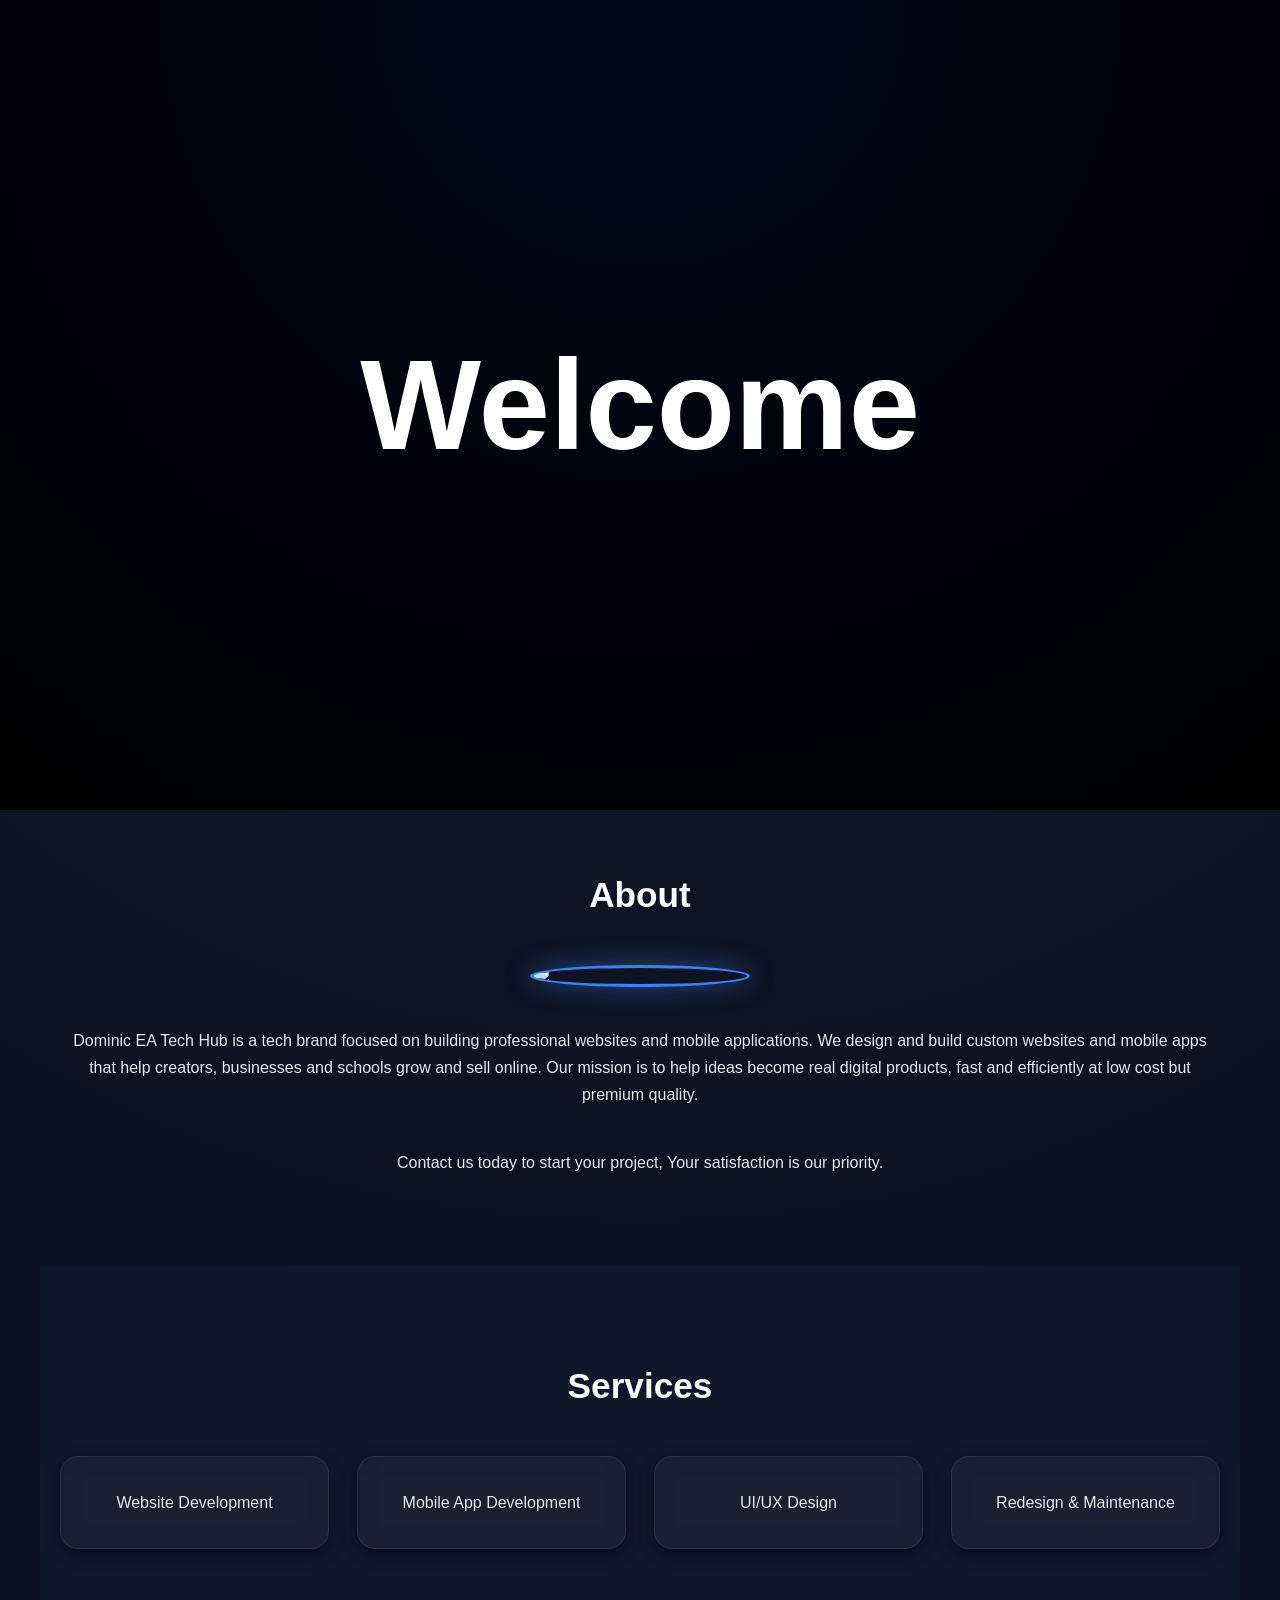
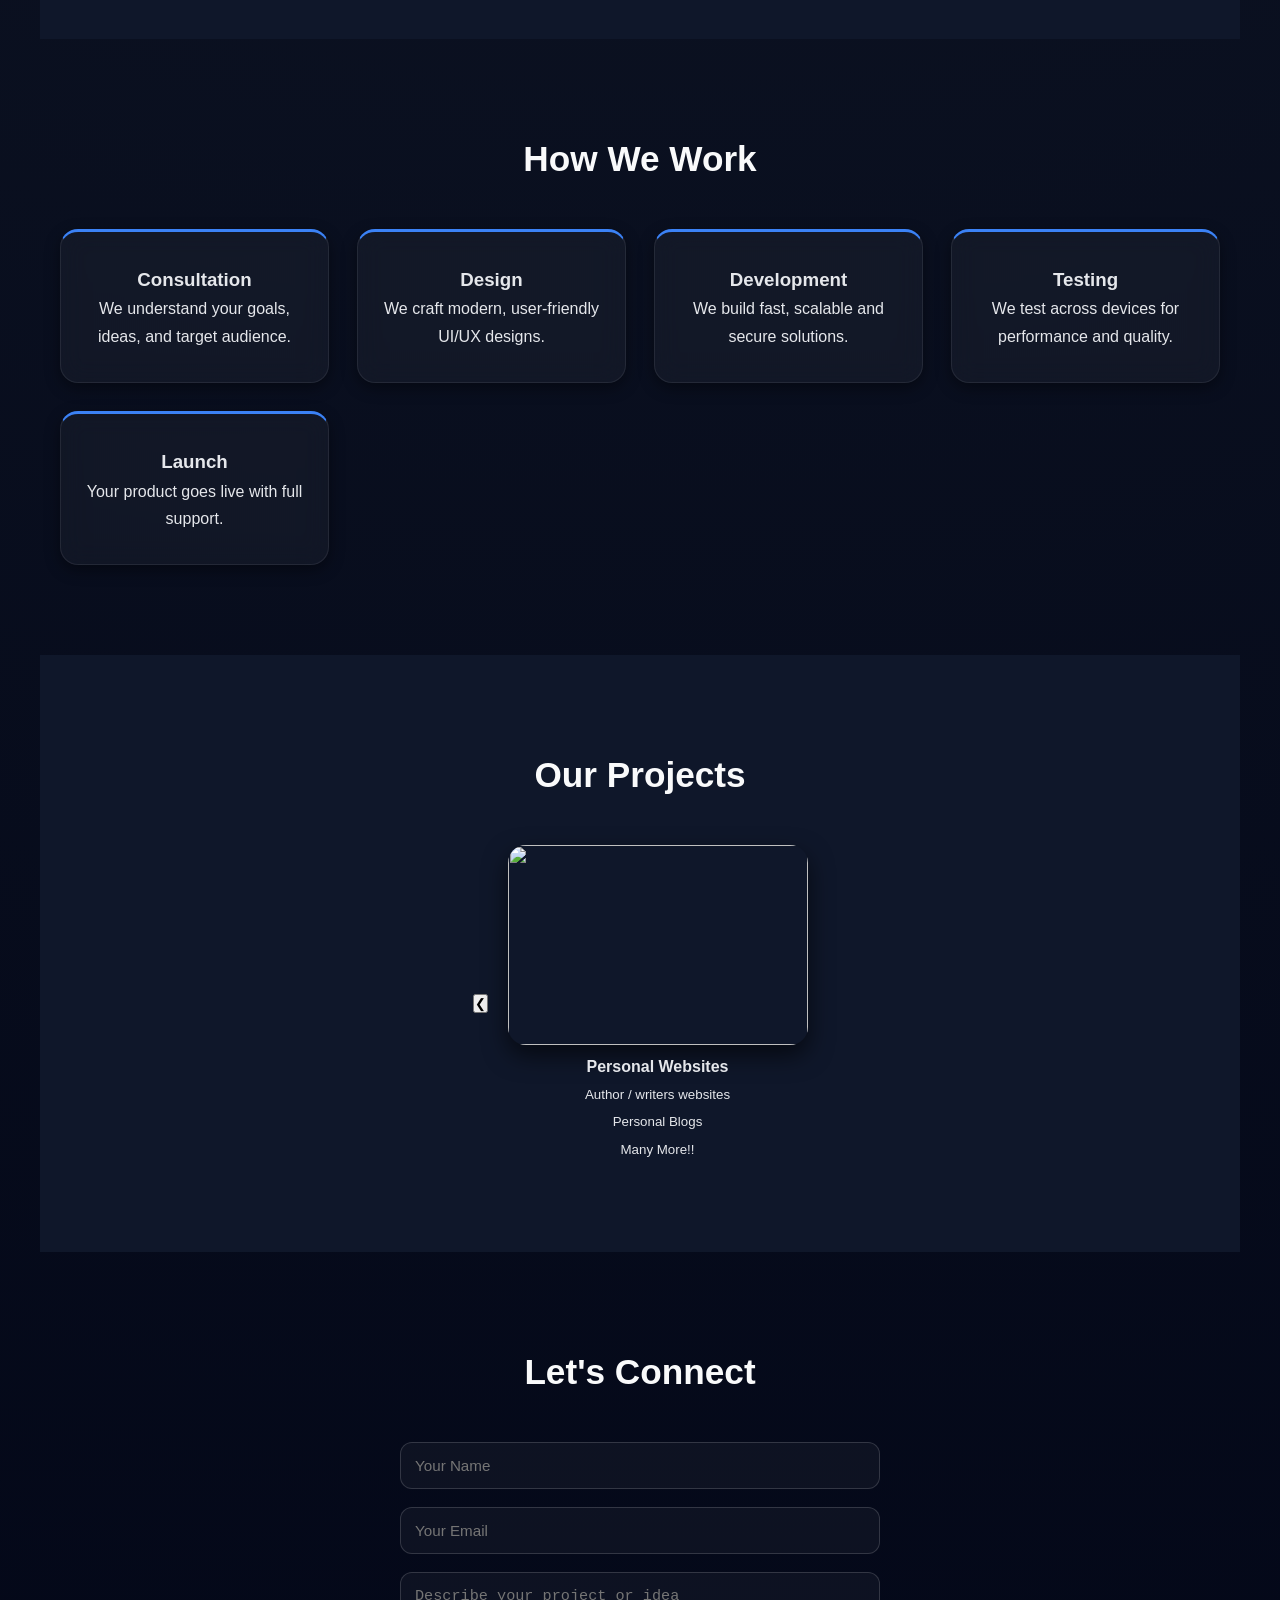
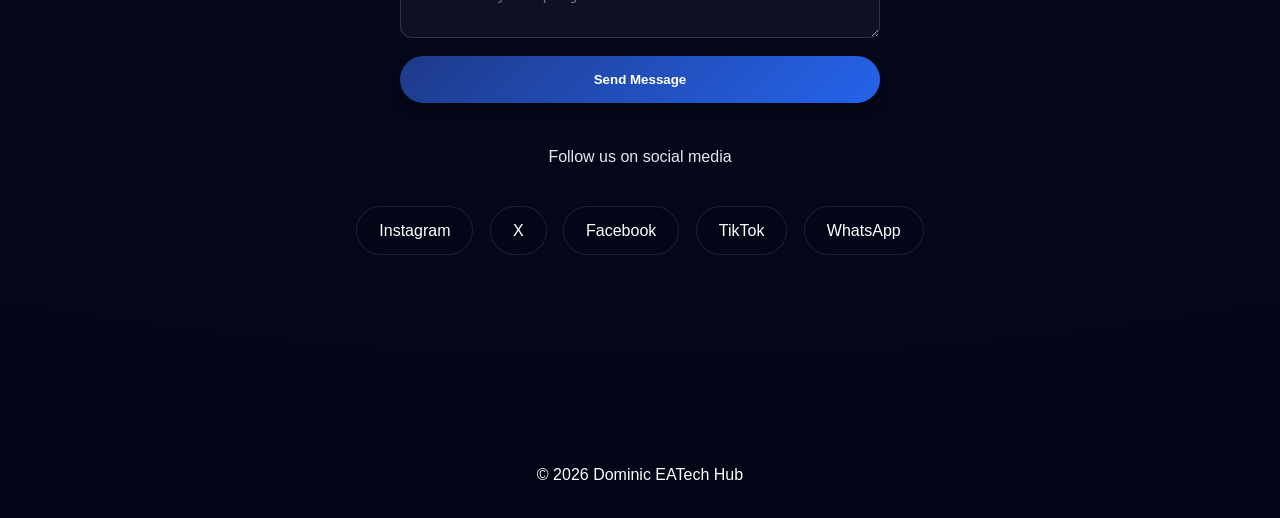
==== index.html @ 71844036 "Update and rename Home.html to index.html" ====
<!DOCTYPE html>
<html lang="en">
<head>
  <meta charset="UTF-8">
  <title>Dominic EA Tech Hub</title>
  <meta name="viewport" content="width=device-width, initial-scale=1.0">
  <link rel="stylesheet" href="style.css">
</head>
<body>

<!-- INTRO -->
<div id="intro">
  <h1 id="intro-text">Welcome</h1> 
</div>

<!-- MAIN -->
<div id="main">

<header class="hero">
  <h1>Dominic EA Tech Hub</h1>
  <p>Web & Mobile Solutions for Modern Businesses and Personal blogs</p>
  <div class="hero-buttons">
    <a href="#contact" class="btn primary">Begin your Inquiry</a>
    <a href="#services" class="btn secondary">Our Services</a>
  </div>
</header>

<nav>
  <a href="#about">About</a>
  <a href="#services">Services</a>
  <a href="#process">Process</a>
  <a href="#portfolio">Portfolio</a>
  <a href="#contact">Contact</a>
</nav>

<section id="about" class="section">
  <h2>About</h2>
  <div class="about-box">
    <img src="images/Image ve.jpeg">
    <p>
      Dominic EA Tech Hub is a tech brand focused on building
      professional websites and mobile applications. We design and build custom websites and mobile apps that help creators, businesses and schools grow and sell online. Our mission is
      to help ideas become real digital products, fast and efficiently at low cost but premium quality.
    </p> 
    <p> Contact us today to start your project, Your satisfaction is our priority.</p>
  </div>
</section>

<section id="services" class="section alt">
  <h2>Services</h2>
  <div class="grid">
    <div class="card">Website Development</div>
    <div class="card">Mobile App Development</div>
    <div class="card">UI/UX Design</div>
    <div class="card">Redesign & Maintenance</div>
  </div>
</section>

<!-- display grid -->
<section id="process" class="section">
  <h2>How We Work</h2>

  <div class="process-grid">
    <div class="process-card">
      <h3>Consultation</h3>
      <p>We understand your goals, ideas, and target audience.</p>
    </div>

    <div class="process-card">
      <h3>Design</h3>
      <p>We craft modern, user-friendly UI/UX designs.</p>
    </div>

    <div class="process-card">
      <h3>Development</h3>
      <p>We build fast, scalable and secure solutions.</p>
    </div>

    <div class="process-card">
      <h3>Testing</h3>
      <p>We test across devices for performance and quality.</p>
    </div>

    <div class="process-card">
      <h3>Launch</h3>
      <p>Your product goes live with full support.</p>
    </div>
  </div>
</section>


<!-- PORTFOLIO SLIDER -->
<section id="portfolio" class="section alt">
  <h2>Our Projects</h2>

  <div class="slider">
    <button class="slide-btn" onclick="prevSlide()">❮</button>

    <div class="slides">
      <div class="slide">
        <img src="images/Personal blog.jpeg">
        <h4>Personal Websites</h4>
        <small> Author / writers websites</small> <br>
        <small> Personal Blogs</small> <br>
        <small> Many More!!</small>

      </div>
      <div class="slide">
        <img src="images/project 2.jpeg">
        <h4>Mobile App</h4>
      </div>

      
      </div>
      <div class="slide">
        <img src="images/business.jpeg">
        <h4>Mobile App</h4>
      </div>

      <div class="slide">
        <img src="images/School.jpeg">
        <h4>School Systems</h4>
      </div>
    </div>
  </div>
</section>

<!-- CONTACT -->
<section id="contact" class="section">
  <h2>Let's Connect</h2>

  <form class="form" action="https://formsubmit.co/dominicelijah835@gmail.com" method="POST">
    <!-- Hidden input to prevent spam -->
    <input type="hidden" name="_captcha" value="false">

    <input type="text" name="name" placeholder="Your Name" required>
    <input type="email" name="email" placeholder="Your Email" required>
    <textarea name="message" placeholder="Describe your project or idea" required></textarea>
    <button type="submit" class="primary">Send Message</button>
  </form>
  <p>Follow us on social media</p>
  <div class="socials">
    <a href="https://www.instagram.com/ea_dominic?igsh=cXczMTUxc3l4Nnhy" target="_blank">Instagram</a>
    <a href="https://x.com/elijah_dom28623" target="_blank">X</a>
    <a href="https://www.facebook.com/dominic.ea.2025" target="_blank">Facebook</a>
    <a href="https://vm.tiktok.com/ZS91e8Mk7MaAn-ltdTX/" target="_blank">TikTok</a>
    <a href="https://wa.me/+2347039074576" target="_blank">WhatsApp</a>
  </div>
</section>

<footer>
  <p>© 2026 Dominic EATech Hub</p>
</footer>

</div>

<!-- EMAILJS -->
<script src="https://cdn.jsdelivr.net/npm/emailjs-com@3/dist/email.min.js"></script>
<script>
  (function(){
    emailjs.init("");
  })();
</script>

<script src="script.js"></script>
</body>
</html>
---- style.css ----
/* =========================================================
   DESIGN SYSTEM
========================================================= */
:root {
  --color-bg-main: #0b0f1a;
  --color-bg-alt: #0f172a;
  --color-primary: #3b82f6;
  --color-dark: #020617;
  --color-text: #e5e7eb;
  --color-card: rgba(255,255,255,0.04);

  --radius-sm: 12px;
  --radius-md: 18px;
  --radius-lg: 28px;

  --shadow-sm: 0 5px 15px rgba(0,0,0,0.4);
  --shadow-md: 0 10px 25px rgba(0,0,0,0.6);
  --shadow-lg: 0 20px 40px rgba(0,0,0,0.8);
}

/* =========================================================
   GLOBAL RESET
========================================================= */
* {
  margin: 0;
  padding: 0;
  box-sizing: border-box;
}

html { scroll-behavior: smooth; }

body {
  font-family: "Segoe UI", sans-serif;
  background: radial-gradient(circle at top, #111827, #020617);
  color: var(--color-text);
  line-height: 1.7;
}

/* =========================================================
   HERO / INTRO
========================================================= */
#intro {
  position: fixed;
  inset: 0;
  background: radial-gradient(circle at top, #020617, #000000);
  color: white;
  display: flex;
  justify-content: center;
  align-items: center;
  font-size: clamp(2rem, 8vw, 4rem);
  font-weight: 700;
  text-align: center;
  padding: 20px;
  z-index: 999;
  white-space: normal;
  line-height: 1.2;
  min-height: 60vh;
  max-height: 90vh;
  transition: opacity 1s ease;
}

#intro.hide {
  opacity: 0;
  pointer-events: none;
}

.hero {
  min-height: 80vh;
  display: flex;
  flex-direction: column;
  justify-content: center;
  align-items: center;
  text-align: center;
  padding: 50px 20px;
  background: linear-gradient(135deg, #020617, #0f172a);
}

.hero h1 {
  font-size: clamp(2.5rem, 5vw, 4rem);
  font-weight: 700;
  color: #f9fafb;
}

.hero p {
  margin-top: 12px;
  font-size: 1.1rem;
  max-width: 650px;
  color: var(--color-text);
}

/* =========================================================
   BUTTONS
========================================================= */
.btn {
  padding: 12px 28px;
  border-radius: 30px;
  font-weight: 600;
  text-decoration: none;
  margin: 8px;
  display: inline-block;
  transition: all 0.3s ease;
}

.primary {
  background: linear-gradient(135deg, #1e3a8a, #2563eb);
  color: white;
  box-shadow: var(--shadow-sm);
}

.primary:hover {
  transform: translateY(-3px);
  box-shadow: 0 0 30px rgba(59,130,246,0.6);
}

.secondary {
  border: 2px solid var(--color-primary);
  color: var(--color-primary);
}

.secondary:hover {
  background: var(--color-primary);
  color: white;
}

/* =========================================================
   NAVIGATION
========================================================= */
nav {
  position: sticky;
  top: 0;
  display: flex;
  justify-content: center;
  gap: 24px;
  padding: 14px;
  background: rgba(2,6,23,0.9);
  backdrop-filter: blur(10px);
  z-index: 10;
}

nav a {
  color: var(--color-text);
  text-decoration: none;
  font-weight: 600;
  position: relative;
}

nav a::after {
  content: "";
  position: absolute;
  left: 0;
  bottom: -6px;
  width: 0;
  height: 2px;
  background: var(--color-primary);
  transition: width 0.3s ease;
}

nav a:hover::after {
  width: 100%;
}

/* =========================================================
   SECTIONS
========================================================= */
.section {
  padding: 90px 20px;
  max-width: 1200px;
  margin: auto;
  text-align: center;
}

.alt {
  background: var(--color-bg-alt);
}

.section h2 {
  font-size: 2.2rem;
  margin-bottom: 24px;
  color: #f9fafb;
}

/* =========================================================
   GRID / CARDS
========================================================= */
.grid, .process-grid {
  display: grid;
  grid-template-columns: repeat(auto-fit, minmax(250px, 1fr));
  gap: 28px;
  margin-top: 40px;
}

.card, .process-card {
  background: var(--color-card);
  backdrop-filter: blur(12px);
  padding: 32px 24px;
  border-radius: var(--radius-md);
  box-shadow: var(--shadow-sm);
  transition: all 0.4s ease;
  text-align: center;
  border: 1px solid rgba(255,255,255,0.08);
}

.card:hover, .process-card:hover {
  transform: translateY(-12px);
  box-shadow: var(--shadow-lg);
  border-color: var(--color-primary);
}

.process-card {
  border-top: 3px solid var(--color-primary);
}

/* =========================================================
   ABOUT SECTION
========================================================= */
.about-box {
  display: flex;
  gap: 40px;
  align-items: center;
  justify-content: center;
  flex-wrap: wrap;
  margin-top: 40px;
}

.about-box img {
  width: 220px;
  border-radius: 50%;
  border: 3px solid var(--color-primary);
  box-shadow: 0 0 25px rgba(59,130,246,0.5);
}

.about-box .bio {
  max-width: 500px;
  text-align: left;
  font-size: 1rem;
  line-height: 1.6;
}

/* =========================================================
   PORTFOLIO
========================================================= */
.slider {
  display: flex;
  justify-content: center;
  align-items: center;
  gap: 20px;
  flex-wrap: wrap;
  margin-top: 40px;
}

.slider img {
  width: 300px;
  height: 200px;
  object-fit: cover;
  border-radius: var(--radius-md);
  box-shadow: var(--shadow-md);
  transition: transform 0.3s;
}

.slider img:hover {
  transform: scale(1.05);
  box-shadow: 0 0 30px rgba(59,130,246,0.5);
}

/* =========================================================
   CONTACT FORM
========================================================= */
.form {
  max-width: 480px;
  margin: 40px auto;
  display: flex;
  flex-direction: column;
  gap: 18px;
}

.form input,
.form textarea {
  padding: 14px;
  border-radius: var(--radius-sm);
  border: 1px solid rgba(255,255,255,0.15);
  font-size: 0.95rem;
  background: rgba(255,255,255,0.04);
  color: white;
}

.form input:focus,
.form textarea:focus {
  outline: none;
  border-color: var(--color-primary);
  box-shadow: 0 0 20px rgba(59,130,246,0.4);
}

.form button {
  background: linear-gradient(135deg, #1e3a8a, #2563eb);
  border: none;
  padding: 16px;
  color: white;
  border-radius: 30px;
  font-weight: 600;
  cursor: pointer;
  box-shadow: var(--shadow-sm);
}

.form button:hover {
  box-shadow: 0 0 30px rgba(59,130,246,0.6);
}

/* =========================================================
   SOCIAL LINKS
========================================================= */
.socials {
  margin-top: 30px;
}

.socials a {
  margin: 6px;
  padding: 10px 22px;
  background: #020617;
  color: white;
  text-decoration: none;
  border-radius: 30px;
  display: inline-block;
  transition: 0.3s;
  border: 1px solid rgba(255,255,255,0.1);
}

.socials a:hover {
  background: var(--color-primary);
}

/* =========================================================
   FOOTER
========================================================= */
footer {
  text-align: center;
  padding: 30px;
  background: #020617;
  color: white;
  margin-top: 80px;
}

/* =========================================================
   RESPONSIVE ADJUSTMENTS
========================================================= */
@media (max-width: 1024px) {
  .about-box {
    flex-direction: column;
    align-items: center;
  }

  .about-box .bio {
    text-align: center;
  }
}

@media (max-width: 768px) {
  .hero h1 {
    font-size: clamp(2rem, 7vw, 3rem);
  }

  #intro {
    font-size: clamp(1.5rem, 10vw, 3rem);
  }

  .grid, .process-grid {
    gap: 20px;
  }

  .form {
    margin: 30px 20px;
  }

  .slider img {
    width: 90%;
    height: auto;
  }
}

@media (max-width: 480px) {
  nav {
    flex-direction: column;
    gap: 14px;
  }

  .btn {
    width: 100%;
    text-align: center;
  }
}
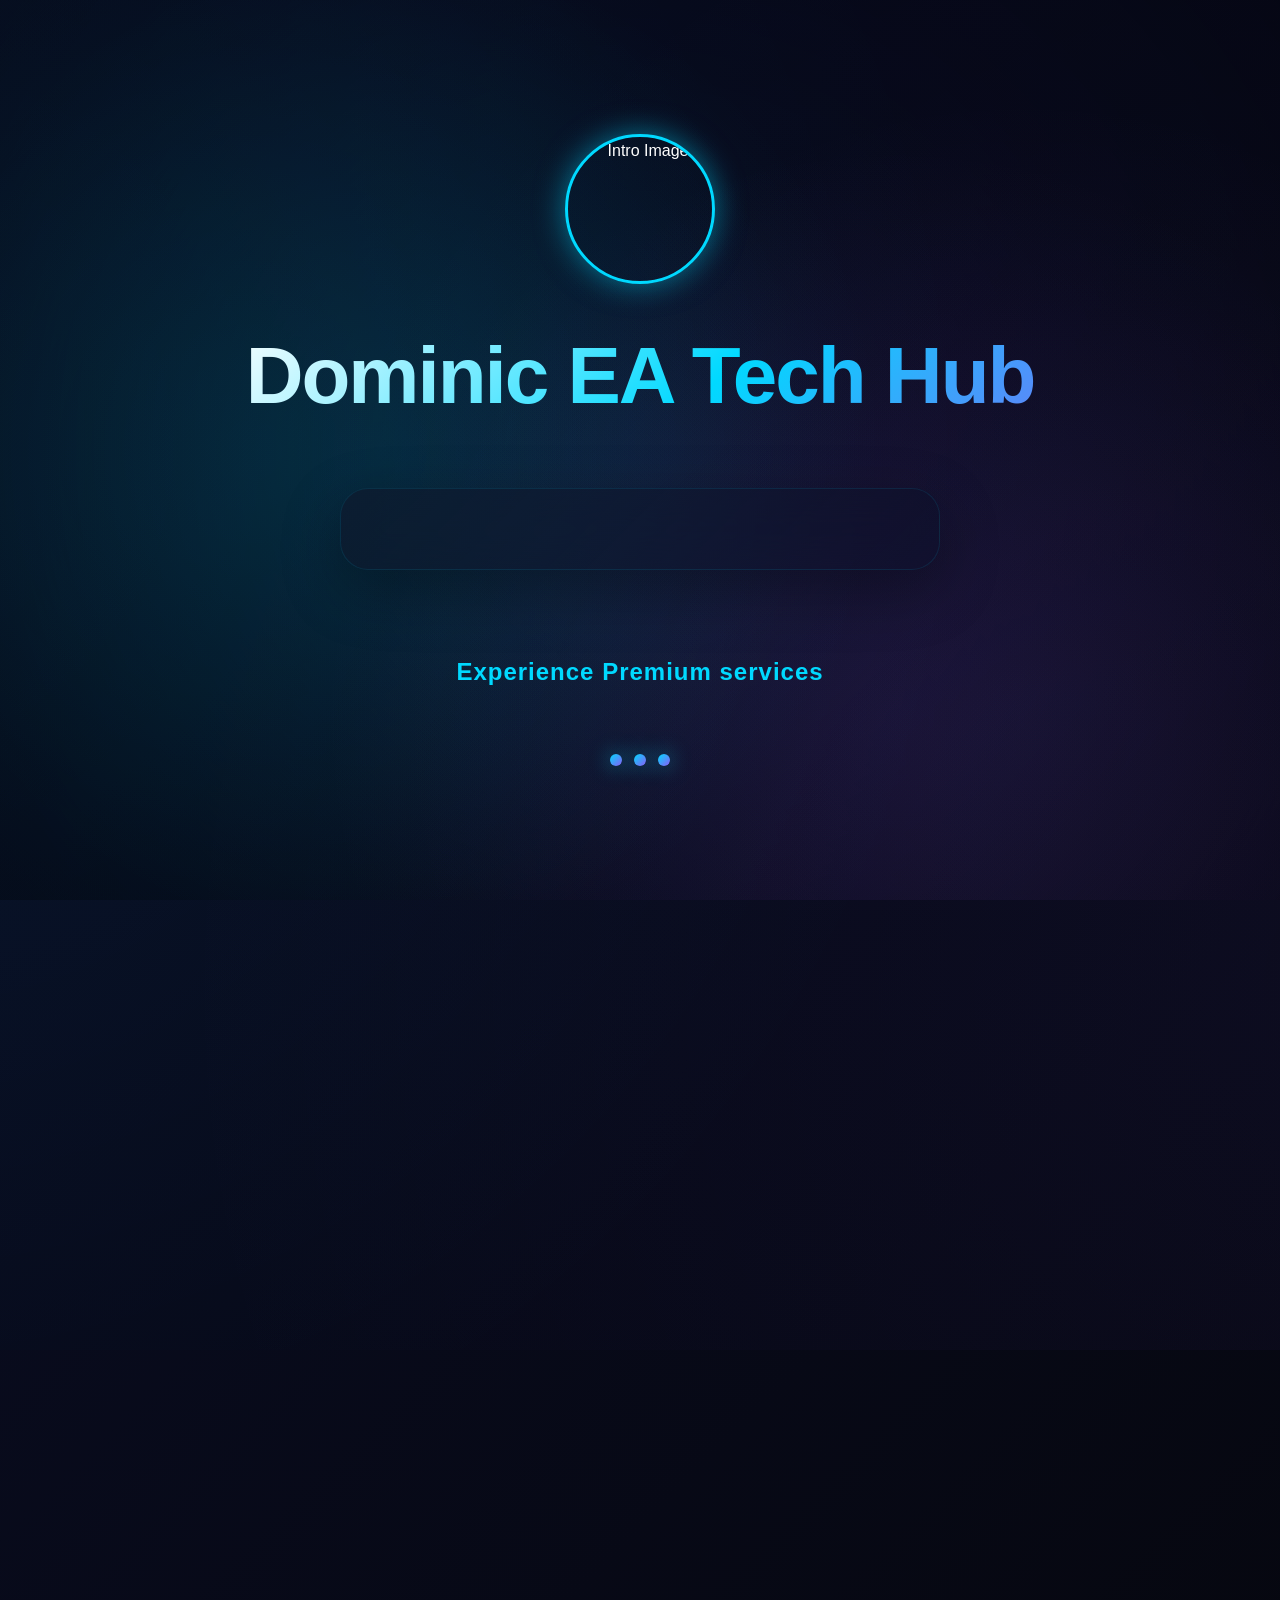
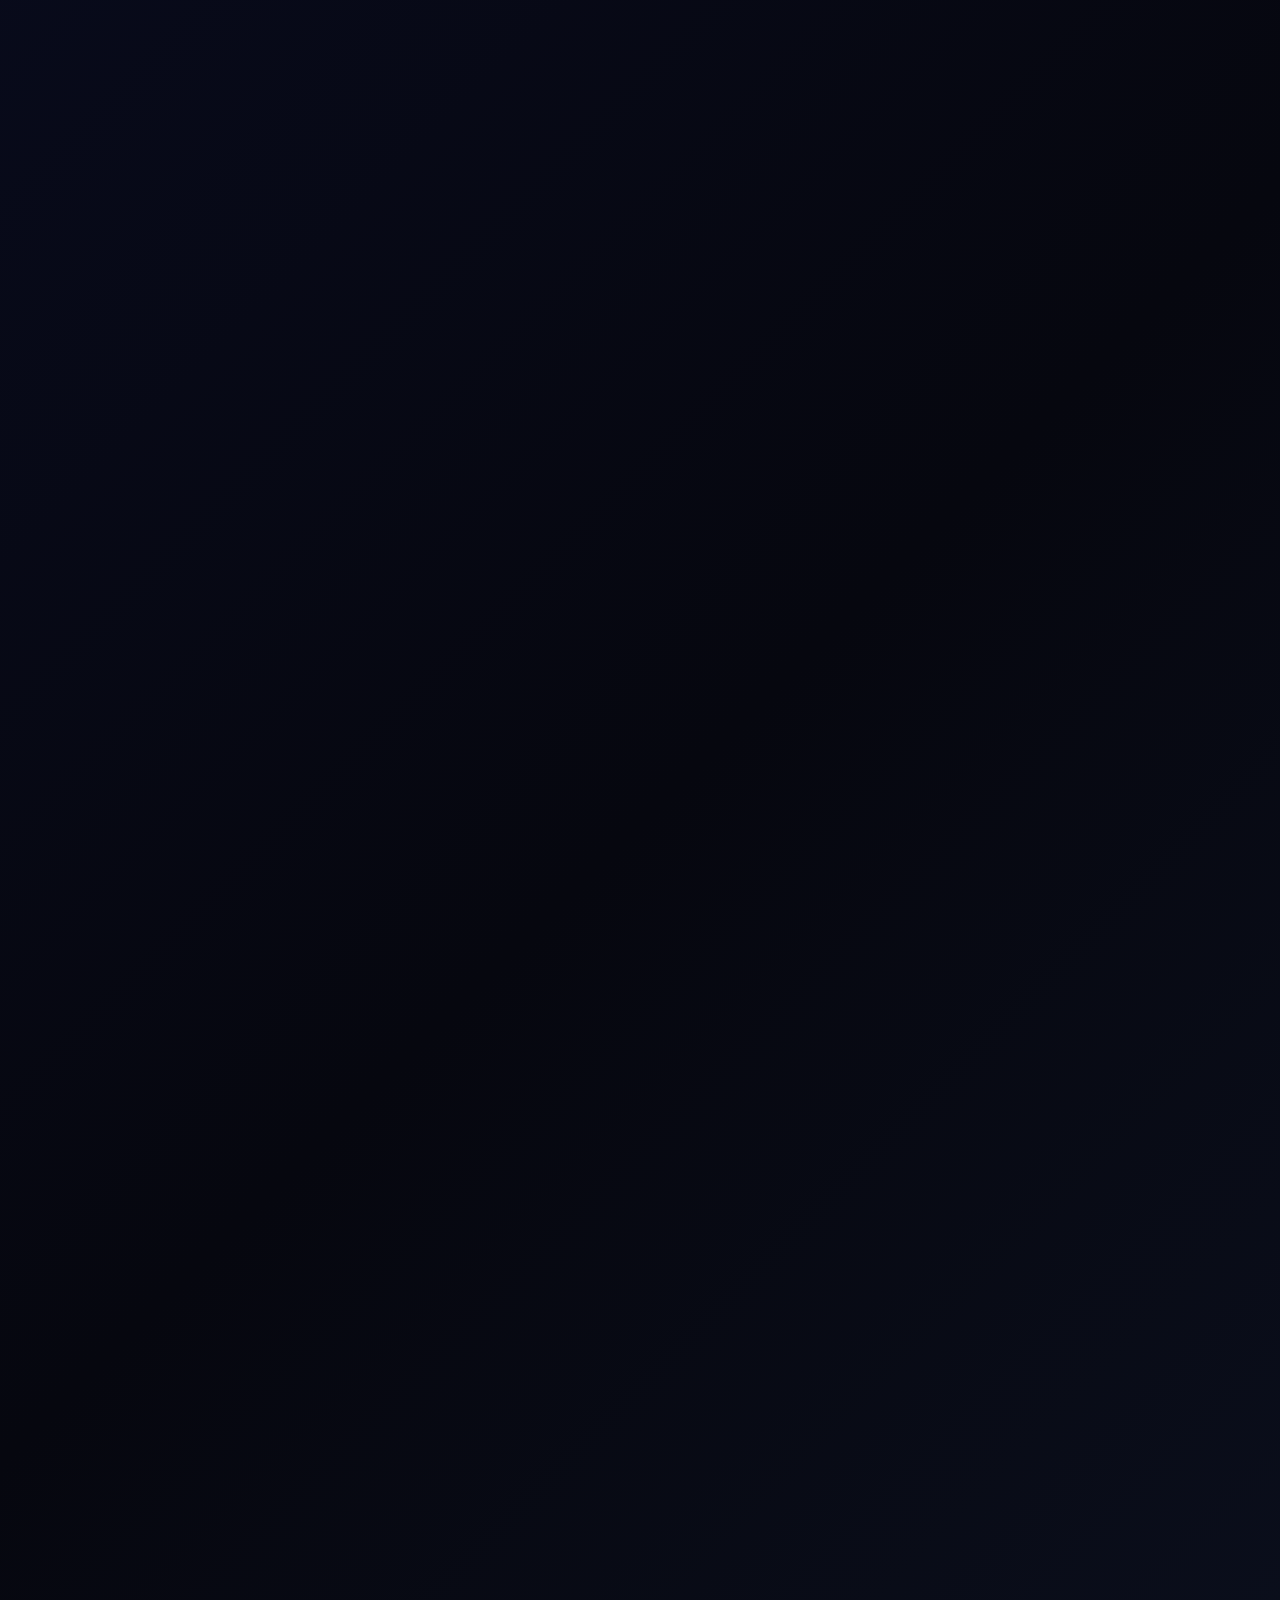
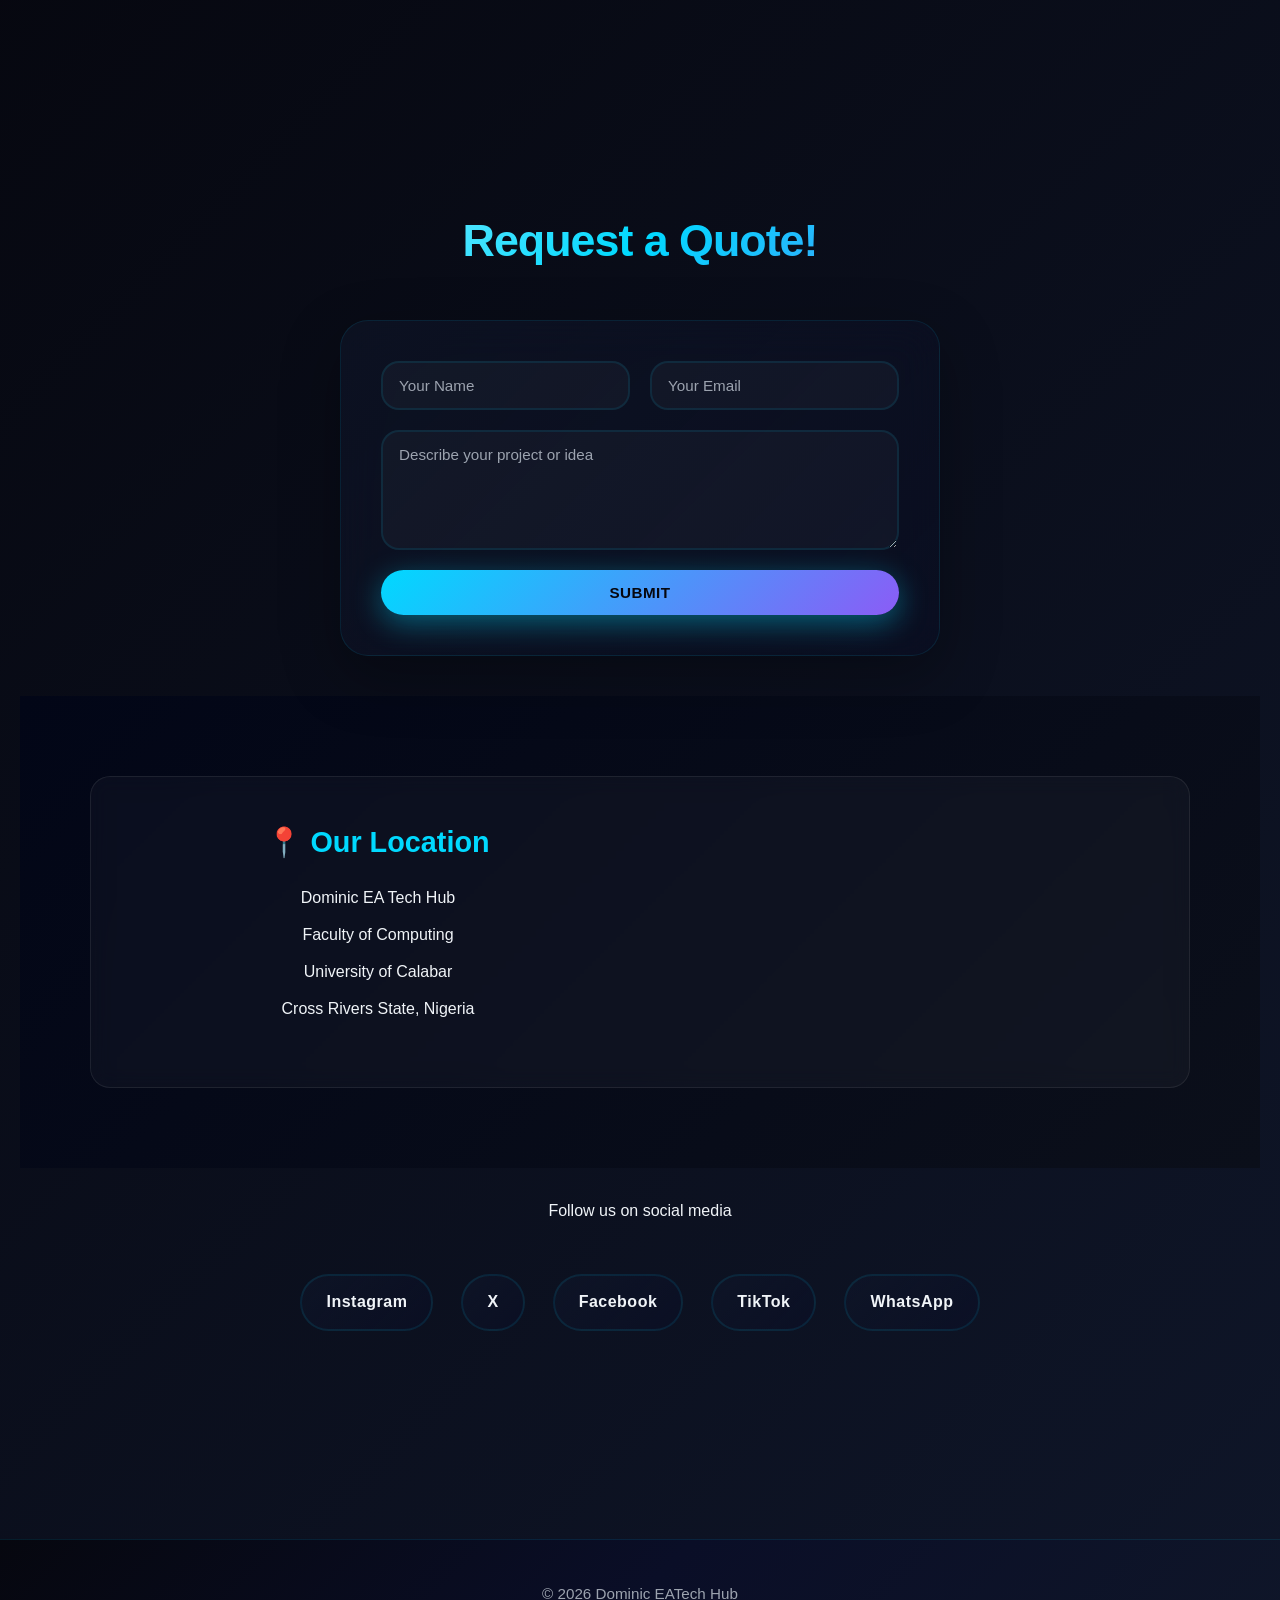
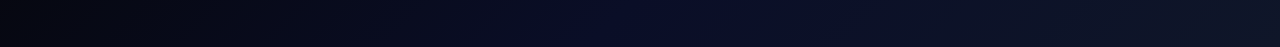
==== commit db6f28b8: "Add files via upload" ====
--- a/index.html
+++ b/index.html
@@ -4,13 +4,28 @@
   <meta charset="UTF-8">
   <title>Dominic EA Tech Hub</title>
   <meta name="viewport" content="width=device-width, initial-scale=1.0">
+  <meta http-equiv="Content-Security-Policy" content="upgrade-insecure-requests; default-src 'self' https:; script-src 'self' https: 'unsafe-inline'; style-src 'self' https: 'unsafe-inline'">
+  <meta http-equiv="Strict-Transport-Security" content="max-age=31536000; includeSubDomains">
+  <meta http-equiv="X-Content-Type-Options" content="nosniff">
+  <meta http-equiv="X-Frame-Options" content="SAMEORIGIN">
+  <meta http-equiv="X-XSS-Protection" content="1; mode=block">
+  <meta name="referrer" content="strict-origin-when-cross-origin">
   <link rel="stylesheet" href="style.css">
 </head>
 <body>
 
 <!-- INTRO -->
 <div id="intro">
-  <h1 id="intro-text">Welcome</h1> 
+  <div class="intro-container">
+    <img src="images/Image ve.jpeg" class="intro-image" alt="Intro Image">
+    <h1 id="intro-text">Dominic EA Tech Hub    <form class="form" id="contactForm" action="https://formspree.io/f/xdaladgg" method="POST"></form></h1>
+    <div class="intro-subtitle" id="intro-subtitle"></div>
+    <div class="intro-loader">
+      <div class="loader-dot"></div>
+      <div class="loader-dot"></div>
+      <div class="loader-dot"></div>
+    </div>
+  </div>
 </div>
 
 <!-- MAIN -->
@@ -25,12 +40,19 @@
   </div>
 </header>
 
-<nav>
-  <a href="#about">About</a>
-  <a href="#services">Services</a>
-  <a href="#process">Process</a>
-  <a href="#portfolio">Portfolio</a>
-  <a href="#contact">Contact</a>
+<nav class="navbar">
+  <div class="hamburger" id="hamburger">
+    <span></span>
+    <span></span>
+    <span></span>
+  </div>
+  <div class="nav-menu" id="navMenu">
+    <a href="#about">About</a>
+    <a href="#services">Services</a>
+    <a href="#process">Process</a>
+    <a href="#portfolio">Portfolio</a>
+    <a href="#contact">Contact</a>
+  </div>
 </nav>
 
 <section id="about" class="section">
@@ -48,11 +70,12 @@
 
 <section id="services" class="section alt">
   <h2>Services</h2>
+  <p> Click on the card for more details</p>
   <div class="grid">
-    <div class="card">Website Development</div>
-    <div class="card">Mobile App Development</div>
-    <div class="card">UI/UX Design</div>
-    <div class="card">Redesign & Maintenance</div>
+    <a href="service-web-development.html" class="card">Website Development</a>
+    <a href="service-mobile-app.html" class="card">Mobile App Development</a>
+    <a href="service-ui-ux.html" class="card">UI/UX Design</a>
+    <a href="service-maintenance.html" class="card">Redesign & Maintenance</a>
   </div>
 </section>
 
@@ -127,24 +150,61 @@
 
 <!-- CONTACT -->
 <section id="contact" class="section">
-  <h2>Let's Connect</h2>
-
-  <form class="form" action="https://formsubmit.co/dominicelijah835@gmail.com" method="POST">
-    <!-- Hidden input to prevent spam -->
+  <h2>Request a Quote!</h2>
+
+  <form class="form" id="contactForm" action="https://formspree.io/f/mnjbjzvq" method="POST">
+    <!-- FormSubmit Configuration -->
     <input type="hidden" name="_captcha" value="false">
-
-    <input type="text" name="name" placeholder="Your Name" required>
-    <input type="email" name="email" placeholder="Your Email" required>
-    <textarea name="message" placeholder="Describe your project or idea" required></textarea>
-    <button type="submit" class="primary">Send Message</button>
+    <input type="hidden" name="_next" value="https://yourdomain.com/success">
+    <input type="hidden" name="subject" value="New Project Inquiry from EA Tech Hub">
+    
+    <!-- Security: Honeypot field (hidden from users, catches bots) -->
+    <input type="text" name="website" placeholder="Website" style="display:none; position:absolute; left:-9999px;">
+    
+    <!-- CSRF Token -->
+    <input type="hidden" name="_csrf" value="ea-tech-hub-2026">
+
+    <div class="form-row">
+      <input type="text" name="name" placeholder="Your Name" minlength="2" maxlength="100" required>
+      <input type="email" name="email" placeholder="Your Email" maxlength="254" required>
+    </div>
+    <textarea name="message" placeholder="Describe your project or idea" minlength="10" maxlength="1000" required></textarea>
+    <button type="submit" class="primary" id="submitBtn">Submit</button>
   </form>
+
+  <div id="successMessage" class="success-message">
+    <h3>✓ Your Request has been submitted</h3>
+    <p>The team will back to you</p>
+  </div>
+<section class="location-section">
+  <div class="location-card">
+    
+    <div class="location-text">
+      <h3>📍 Our Location</h3>
+      <p>Dominic EA Tech Hub</p>
+      <p> Faculty of Computing</p>
+      <p>University of Calabar</p>
+      <p>Cross Rivers State, Nigeria</p>
+    </div>
+<div class="location-map">
+  <iframe
+    src="https://www.google.com/maps?q=University%20of%20Calabar,%20Cross%20River,%20Nigeria&output=embed"
+    style="width:100%; height:220px; border:0; border-radius:15px;"
+    loading="lazy">
+  </iframe>
+</div>
+
+
+  </div>
+</section>
+<br>
   <p>Follow us on social media</p>
   <div class="socials">
-    <a href="https://www.instagram.com/ea_dominic?igsh=cXczMTUxc3l4Nnhy" target="_blank">Instagram</a>
-    <a href="https://x.com/elijah_dom28623" target="_blank">X</a>
-    <a href="https://www.facebook.com/dominic.ea.2025" target="_blank">Facebook</a>
-    <a href="https://vm.tiktok.com/ZS91e8Mk7MaAn-ltdTX/" target="_blank">TikTok</a>
-    <a href="https://wa.me/+2347039074576" target="_blank">WhatsApp</a>
+    <a href="https://www.instagram.com/ea_dominic?igsh=cXczMTUxc3l4Nnhy" target="_blank" rel="noopener noreferrer">Instagram</a>
+    <a href="https://x.com/elijah_dom28623" target="_blank" rel="noopener noreferrer">X</a>
+    <a href="https://www.facebook.com/dominic.ea.2025" target="_blank" rel="noopener noreferrer">Facebook</a>
+    <a href="https://vm.tiktok.com/ZS91e8Mk7MaAn-ltdTX/" target="_blank" rel="noopener noreferrer">TikTok</a>
+    <a href="javascript:void(0);" id="whatsappLink" rel="noopener noreferrer">WhatsApp</a>
   </div>
 </section>
 
@@ -154,15 +214,6 @@
 
 </div>
 
-<!-- EMAILJS -->
-<script src="https://cdn.jsdelivr.net/npm/emailjs-com@3/dist/email.min.js"></script>
-<script>
-  (function(){
-    emailjs.init("");
-  })();
-</script>
-
 <script src="script.js"></script>
 </body>
 </html>
-
--- a/style.css
+++ b/style.css
@@ -2,20 +2,27 @@
    DESIGN SYSTEM
 ========================================================= */
 :root {
-  --color-bg-main: #0b0f1a;
-  --color-bg-alt: #0f172a;
-  --color-primary: #3b82f6;
-  --color-dark: #020617;
-  --color-text: #e5e7eb;
-  --color-card: rgba(255,255,255,0.04);
+  --color-bg-main: #0a0e27;
+  --color-bg-alt: #0f1629;
+  --color-primary: #00d9ff;
+  --color-secondary: #8b5cf6;
+  --color-accent: #ff006e;
+  --color-dark: #06070f;
+  --color-text: #f0f4f8;
+  --color-text-muted: #9ca3af;
+  --color-card: rgba(15,22,41,0.6);
+  --color-card-border: rgba(0,217,255,0.1);
 
   --radius-sm: 12px;
   --radius-md: 18px;
   --radius-lg: 28px;
-
-  --shadow-sm: 0 5px 15px rgba(0,0,0,0.4);
-  --shadow-md: 0 10px 25px rgba(0,0,0,0.6);
-  --shadow-lg: 0 20px 40px rgba(0,0,0,0.8);
+  --radius-xl: 40px;
+
+  --shadow-sm: 0 8px 24px rgba(0,0,0,0.3);
+  --shadow-md: 0 16px 40px rgba(0,0,0,0.5);
+  --shadow-lg: 0 25px 60px rgba(0,0,0,0.7);
+  --shadow-glow: 0 0 40px rgba(0,217,255,0.2);
+  --shadow-glow-accent: 0 0 30px rgba(139,92,246,0.3);
 }
 
 /* =========================================================
@@ -29,11 +36,166 @@
 
 html { scroll-behavior: smooth; }
 
+/* =========================================================
+   HAMBURGER MENU
+========================================================= */
+.navbar {
+  position: relative;
+}
+
+.hamburger {
+  display: none;
+  flex-direction: column;
+  cursor: pointer;
+  position: fixed;
+  top: 30px;
+  right: 30px;
+  z-index: 1000;
+  gap: 6px;
+}
+
+.hamburger span {
+  width: 25px;
+  height: 3px;
+  background: var(--color-primary);
+  border-radius: 2px;
+  transition: all 0.3s ease;
+  display: block;
+}
+
+.hamburger.active span:nth-child(1) {
+  transform: rotate(45deg) translate(10px, 10px);
+}
+
+.hamburger.active span:nth-child(2) {
+  opacity: 0;
+}
+
+.hamburger.active span:nth-child(3) {
+  transform: rotate(-45deg) translate(7px, -7px);
+}
+
+.nav-menu {
+  display: flex;
+  gap: 40px;
+  justify-content: center;
+  padding: 20px;
+  background: linear-gradient(135deg, rgba(10, 14, 39, 0.95) 0%, rgba(15, 22, 41, 0.95) 100%);
+  backdrop-filter: blur(10px);
+  border-bottom: 1px solid var(--color-card-border);
+  animation: slideDown 0.3s ease;
+}
+
+.nav-menu a {
+  color: var(--color-text);
+  text-decoration: none;
+  font-weight: 500;
+  transition: color 0.3s ease;
+  position: relative;
+}
+
+.nav-menu a:hover {
+  color: var(--color-primary);
+}
+
+.nav-menu a::after {
+  content: '';
+  position: absolute;
+  bottom: -5px;
+  left: 0;
+  width: 0;
+  height: 2px;
+  background: var(--color-primary);
+  transition: width 0.3s ease;
+}
+
+.nav-menu a:hover::after {
+  width: 100%;
+}
+
+@keyframes slideDown {
+  from {
+    opacity: 0;
+    transform: translateY(-20px);
+  }
+  to {
+    opacity: 1;
+    transform: translateY(0);
+  }
+}
+
+/* Mobile Menu */
+.nav-menu.mobile {
+  position: fixed;
+  top: 70px;
+  right: 0;
+  left: 0;
+  flex-direction: column;
+  background: linear-gradient(135deg, rgba(10, 14, 39, 0.98) 0%, rgba(15, 22, 41, 0.98) 100%);
+  padding: 30px 20px;
+  gap: 20px;
+  max-height: 0;
+  overflow: hidden;
+  transition: max-height 0.3s ease;
+  border-bottom: 1px solid var(--color-card-border);
+}
+
+.nav-menu.mobile.active {
+  max-height: 300px;
+}
+
+/* Responsive Design */
+@media (max-width: 768px) {
+  .hamburger {
+    display: flex;
+  }
+  
+  .nav-menu {
+    display: none;
+  }
+  
+  .nav-menu.mobile {
+    display: flex;
+  }
+}
+
+#main {
+  visibility: hidden;
+  opacity: 0;
+  transition: opacity 0.8s ease-out, visibility 0.8s ease-out;
+}
+
+#main.visible {
+  visibility: visible;
+  opacity: 1;
+}
+
 body {
-  font-family: "Segoe UI", sans-serif;
-  background: radial-gradient(circle at top, #111827, #020617);
+  font-family: "Inter", "Segoe UI", -apple-system, sans-serif;
+  background: linear-gradient(135deg, #0a0e27 0%, #06070f 50%, #0f1629 100%);
   color: var(--color-text);
-  line-height: 1.7;
+  line-height: 1.8;
+  position: relative;
+  overflow-x: hidden;
+  overflow-y: hidden;
+}
+
+body.intro-complete {
+  overflow-y: auto;
+}
+
+body::before {
+  content: "";
+  position: fixed;
+  top: -50%;
+  right: -50%;
+  width: 200%;
+  height: 200%;
+  background: 
+    radial-gradient(circle at 20% 50%, rgba(0,217,255,0.05) 0%, transparent 50%),
+    radial-gradient(circle at 80% 80%, rgba(139,92,246,0.05) 0%, transparent 50%);
+  pointer-events: none;
+  z-index: 1;
 }
 
 /* =========================================================
@@ -42,84 +204,295 @@
 #intro {
   position: fixed;
   inset: 0;
-  background: radial-gradient(circle at top, #020617, #000000);
+  background: linear-gradient(135deg, #06070f 0%, #0a0e27 50%, #0f1629 100%);
   color: white;
   display: flex;
   justify-content: center;
   align-items: center;
-  font-size: clamp(2rem, 8vw, 4rem);
-  font-weight: 700;
-  text-align: center;
-  padding: 20px;
   z-index: 999;
-  white-space: normal;
-  line-height: 1.2;
-  min-height: 60vh;
-  max-height: 90vh;
-  transition: opacity 1s ease;
+  transition: opacity 1s ease, visibility 1s ease;
+  background-image: 
+    radial-gradient(circle at 30% 50%, rgba(0,217,255,0.1) 0%, transparent 50%),
+    radial-gradient(circle at 70% 80%, rgba(139,92,246,0.1) 0%, transparent 50%);
+}
+
+#intro::before {
+  content: "";
+  position: absolute;
+  inset: 0;
+  background: 
+    radial-gradient(circle at 20% 50%, rgba(0,217,255,0.08) 0%, transparent 50%),
+    radial-gradient(circle at 80% 80%, rgba(139,92,246,0.08) 0%, transparent 50%);
+  animation: pulseGlow 3s ease-in-out infinite;
+  z-index: 0;
+}
+
+#intro::after {
+  content: "";
+  position: absolute;
+  inset: 0;
+  background: radial-gradient(circle at 50% 50%, transparent 0%, rgba(0,0,0,0.3) 100%);
+  z-index: 0;
 }
 
 #intro.hide {
   opacity: 0;
   pointer-events: none;
+  visibility: hidden;
+}
+
+.intro-container {
+  text-align: center;
+  position: relative;
+  z-index: 2;
+  padding: 20px;
+  display: flex;
+  flex-direction: column;
+  align-items: center;
+  gap: 20px;
+}
+
+.intro-image {
+  width: 150px;
+  height: 150px;
+  border-radius: 50%;
+  object-fit: cover;
+  border: 3px solid var(--color-primary);
+  box-shadow: 0 0 30px rgba(0, 217, 255, 0.5);
+  animation: slideInDown 0.8s ease-out;
+}
+
+#intro-text {
+  font-size: clamp(2.5rem, 8vw, 5rem);
+  font-weight: 800;
+  letter-spacing: -2px;
+  margin-bottom: 20px;
+  background: linear-gradient(135deg, #ffffff 0%, #00d9ff 50%, #8b5cf6 100%);
+  -webkit-background-clip: text;
+  -webkit-text-fill-color: transparent;
+  background-clip: text;
+  animation: slideInDown 0.8s ease-out;
+}
+
+#intro-subtitle {
+  font-size: clamp(1rem, 3vw, 1.5rem);
+  color: var(--color-primary);
+  min-height: 2.5rem;
+  font-weight: 600;
+  letter-spacing: 1px;
+  animation: fadeIn 0.8s ease-out 0.3s backwards;
+}
+
+.intro-loader {
+  display: flex;
+  justify-content: center;
+  gap: 12px;
+  margin-top: 40px;
+  animation: fadeIn 1s ease-out 1.5s backwards;
+}
+
+.loader-dot {
+  width: 12px;
+  height: 12px;
+  border-radius: 50%;
+  background: linear-gradient(135deg, #00d9ff, #8b5cf6);
+  animation: bounce 1.4s ease-in-out infinite;
+  box-shadow: 0 0 20px rgba(0,217,255,0.6);
+}
+
+.loader-dot:nth-child(2) {
+  animation-delay: 0.2s;
+}
+
+.loader-dot:nth-child(3) {
+  animation-delay: 0.4s;
+}
+
+@keyframes slideInDown {
+  from {
+    opacity: 0;
+    transform: translateY(-60px);
+  }
+  to {
+    opacity: 1;
+    transform: translateY(0);
+  }
+}
+
+@keyframes fadeIn {
+  from {
+    opacity: 0;
+  }
+  to {
+    opacity: 1;
+  }
+}
+
+@keyframes fadeOut {
+  from {
+    opacity: 1;
+  }
+  to {
+    opacity: 0;
+  }
+}
+
+@keyframes bounce {
+  0%, 100% {
+    transform: translateY(0);
+    opacity: 1;
+  }
+  50% {
+    transform: translateY(-20px);
+    opacity: 0.6;
+  }
+}
+
+@keyframes pulseGlow {
+  0%, 100% {
+    filter: brightness(1);
+  }
+  50% {
+    filter: brightness(1.2);
+  }
 }
 
 .hero {
-  min-height: 80vh;
+  min-height: 90vh;
   display: flex;
   flex-direction: column;
   justify-content: center;
   align-items: center;
   text-align: center;
-  padding: 50px 20px;
-  background: linear-gradient(135deg, #020617, #0f172a);
+  padding: 60px 20px;
+  background: linear-gradient(180deg, #0f1629 0%, #0a0e27 50%, #06070f 100%);
+  position: relative;
+  overflow: hidden;
+}
+
+.hero::before {
+  content: "";
+  position: absolute;
+  top: -40%;
+  right: -20%;
+  width: 600px;
+  height: 600px;
+  background: radial-gradient(circle, rgba(0,217,255,0.15) 0%, transparent 70%);
+  border-radius: 50%;
+  z-index: 0;
+}
+
+.hero::after {
+  content: "";
+  position: absolute;
+  bottom: -30%;
+  left: -10%;
+  width: 500px;
+  height: 500px;
+  background: radial-gradient(circle, rgba(139,92,246,0.1) 0%, transparent 70%);
+  border-radius: 50%;
+  z-index: 0;
 }
 
 .hero h1 {
-  font-size: clamp(2.5rem, 5vw, 4rem);
+  font-size: clamp(2.8rem, 6vw, 4.5rem);
+  font-weight: 800;
+  color: #f0f4f8;
+  letter-spacing: -1px;
+  position: relative;
+  z-index: 2;
+  background: linear-gradient(135deg, #ffffff 0%, #00d9ff 50%, #8b5cf6 100%);
+  -webkit-background-clip: text;
+  -webkit-text-fill-color: transparent;
+  background-clip: text;
+  animation: fadeInUp 1s ease-out;
+}
+
+.hero p {
+  margin-top: 16px;
+  font-size: 1.15rem;
+  max-width: 700px;
+  color: var(--color-text-muted);
+  position: relative;
+  z-index: 2;
+  animation: fadeInUp 1.2s ease-out;
+}
+
+@keyframes fadeInUp {
+  from {
+    opacity: 0;
+    transform: translateY(30px);
+  }
+  to {
+    opacity: 1;
+    transform: translateY(0);
+  }
+}
+
+/* =========================================================
+   BUTTONS
+========================================================= */
+.btn {
+  padding: 14px 32px;
+  border-radius: 50px;
   font-weight: 700;
-  color: #f9fafb;
-}
-
-.hero p {
-  margin-top: 12px;
-  font-size: 1.1rem;
-  max-width: 650px;
-  color: var(--color-text);
-}
-
-/* =========================================================
-   BUTTONS
-========================================================= */
-.btn {
-  padding: 12px 28px;
-  border-radius: 30px;
-  font-weight: 600;
   text-decoration: none;
-  margin: 8px;
+  margin: 10px;
   display: inline-block;
-  transition: all 0.3s ease;
+  transition: all 0.4s cubic-bezier(0.34, 1.56, 0.64, 1);
+  position: relative;
+  overflow: hidden;
+  text-transform: uppercase;
+  letter-spacing: 0.5px;
+  font-size: 0.95rem;
 }
 
 .primary {
-  background: linear-gradient(135deg, #1e3a8a, #2563eb);
-  color: white;
-  box-shadow: var(--shadow-sm);
+  background: linear-gradient(135deg, #00d9ff 0%, #8b5cf6 100%);
+  color: #06070f;
+  box-shadow: 0 0 30px rgba(0,217,255,0.4);
+  border: none;
+}
+
+.primary::before {
+  content: "";
+  position: absolute;
+  inset: 0;
+  background: linear-gradient(135deg, #8b5cf6 0%, #00d9ff 100%);
+  opacity: 0;
+  transition: opacity 0.4s ease;
+  z-index: -1;
 }
 
 .primary:hover {
-  transform: translateY(-3px);
-  box-shadow: 0 0 30px rgba(59,130,246,0.6);
+  transform: translateY(-4px);
+  box-shadow: 0 15px 40px rgba(0,217,255,0.6), 0 0 60px rgba(139,92,246,0.4);
+  letter-spacing: 1px;
 }
 
 .secondary {
   border: 2px solid var(--color-primary);
   color: var(--color-primary);
+  background: transparent;
+  box-shadow: inset 0 0 20px rgba(0,217,255,0.1);
+}
+
+.secondary::after {
+  content: "";
+  position: absolute;
+  inset: 0;
+  background: linear-gradient(135deg, rgba(0,217,255,0.1), rgba(139,92,246,0.1));
+  opacity: 0;
+  transition: opacity 0.4s ease;
+  z-index: -1;
+  border-radius: 50px;
 }
 
 .secondary:hover {
-  background: var(--color-primary);
-  color: white;
+  background: linear-gradient(135deg, rgba(0,217,255,0.15), rgba(139,92,246,0.15));
+  color: #ffffff;
+  transform: translateY(-4px);
+  box-shadow: 0 10px 30px rgba(0,217,255,0.5);
 }
 
 /* =========================================================
@@ -130,53 +503,85 @@
   top: 0;
   display: flex;
   justify-content: center;
-  gap: 24px;
-  padding: 14px;
-  background: rgba(2,6,23,0.9);
-  backdrop-filter: blur(10px);
-  z-index: 10;
+  gap: 32px;
+  padding: 16px 20px;
+  background: rgba(10,14,39,0.8);
+  backdrop-filter: blur(20px);
+  -webkit-backdrop-filter: blur(20px);
+  z-index: 100;
+  border-bottom: 1px solid rgba(0,217,255,0.1);
+  box-shadow: 0 8px 32px rgba(0,0,0,0.3);
 }
 
 nav a {
   color: var(--color-text);
   text-decoration: none;
-  font-weight: 600;
-  position: relative;
+  font-weight: 700;
+  position: relative;
+  font-size: 0.95rem;
+  letter-spacing: 0.5px;
+  transition: color 0.3s ease;
+}
+
+nav a::before {
+  content: "";
+  position: absolute;
+  left: 0;
+  bottom: -8px;
+  width: 0;
+  height: 3px;
+  background: linear-gradient(90deg, var(--color-primary), var(--color-secondary));
+  transition: width 0.4s cubic-bezier(0.34, 1.56, 0.64, 1);
+  box-shadow: 0 0 10px rgba(0,217,255,0.5);
 }
 
 nav a::after {
   content: "";
   position: absolute;
   left: 0;
-  bottom: -6px;
-  width: 0;
-  height: 2px;
-  background: var(--color-primary);
-  transition: width 0.3s ease;
-}
-
-nav a:hover::after {
+  bottom: -8px;
   width: 100%;
+  height: 3px;
+  background: linear-gradient(90deg, var(--color-primary), var(--color-secondary));
+  clip-path: polygon(0% 0%, 0% 100%, 100% 100%, 100% 0%);
+  opacity: 0;
+  transition: opacity 0.4s ease;
+}
+
+nav a:hover {
+  color: var(--color-primary);
+}
+
+nav a:hover::before {
+  width: 100%;
 }
 
 /* =========================================================
    SECTIONS
 ========================================================= */
 .section {
-  padding: 90px 20px;
-  max-width: 1200px;
+  padding: 100px 20px;
+  max-width: 1400px;
   margin: auto;
   text-align: center;
+  position: relative;
+  z-index: 2;
 }
 
 .alt {
-  background: var(--color-bg-alt);
+  background: linear-gradient(135deg, rgba(15,22,41,0.4) 0%, rgba(10,14,39,0.6) 100%);
 }
 
 .section h2 {
-  font-size: 2.2rem;
-  margin-bottom: 24px;
-  color: #f9fafb;
+  font-size: 2.8rem;
+  margin-bottom: 32px;
+  color: #f0f4f8;
+  font-weight: 800;
+  letter-spacing: -1px;
+  background: linear-gradient(135deg, #ffffff 0%, #00d9ff 50%, #8b5cf6 100%);
+  -webkit-background-clip: text;
+  -webkit-text-fill-color: transparent;
+  background-clip: text;
 }
 
 /* =========================================================
@@ -184,30 +589,84 @@
 ========================================================= */
 .grid, .process-grid {
   display: grid;
-  grid-template-columns: repeat(auto-fit, minmax(250px, 1fr));
-  gap: 28px;
-  margin-top: 40px;
+  grid-template-columns: repeat(auto-fit, minmax(280px, 1fr));
+  gap: 32px;
+  margin-top: 50px;
 }
 
 .card, .process-card {
-  background: var(--color-card);
-  backdrop-filter: blur(12px);
-  padding: 32px 24px;
-  border-radius: var(--radius-md);
-  box-shadow: var(--shadow-sm);
-  transition: all 0.4s ease;
+  background: linear-gradient(135deg, rgba(15,22,41,0.7) 0%, rgba(10,14,39,0.5) 100%);
+  backdrop-filter: blur(20px);
+  -webkit-backdrop-filter: blur(20px);
+  padding: 40px 32px;
+  border-radius: var(--radius-lg);
+  box-shadow: var(--shadow-sm), inset 0 1px 0 rgba(255,255,255,0.1);
+  transition: all 0.5s cubic-bezier(0.34, 1.56, 0.64, 1);
   text-align: center;
-  border: 1px solid rgba(255,255,255,0.08);
+  border: 1px solid var(--color-card-border);
+  position: relative;
+  overflow: hidden;
+}
+
+.card::before, .process-card::before {
+  content: "";
+  position: absolute;
+  top: -50%;
+  right: -50%;
+  width: 200%;
+  height: 200%;
+  background: radial-gradient(circle, rgba(0,217,255,0.1) 0%, transparent 70%);
+  opacity: 0;
+  transition: opacity 0.5s ease;
+  z-index: 0;
+}
+
+.card h3, .process-card h3 {
+  font-size: 1.4rem;
+  font-weight: 700;
+  color: #f0f4f8;
+  margin-bottom: 12px;
+  position: relative;
+  z-index: 2;
+}
+
+.card p, .process-card p {
+  color: var(--color-text-muted);
+  line-height: 1.6;
+  position: relative;
+  z-index: 2;
 }
 
 .card:hover, .process-card:hover {
-  transform: translateY(-12px);
-  box-shadow: var(--shadow-lg);
-  border-color: var(--color-primary);
+  transform: translateY(-16px) scale(1.02);
+  box-shadow: var(--shadow-lg), var(--shadow-glow);
+  border-color: rgba(0,217,255,0.5);
+  background: linear-gradient(135deg, rgba(15,22,41,0.9) 0%, rgba(10,14,39,0.7) 100%);
+}
+
+.card:hover::before, .process-card:hover::before {
+  opacity: 1;
 }
 
 .process-card {
-  border-top: 3px solid var(--color-primary);
+  border-top: 4px solid var(--color-primary);
+  position: relative;
+}
+
+.process-card::after {
+  content: "";
+  position: absolute;
+  top: 0;
+  left: 0;
+  right: 0;
+  height: 4px;
+  background: linear-gradient(90deg, var(--color-primary), var(--color-secondary), var(--color-primary));
+  opacity: 0;
+  transition: opacity 0.5s ease;
+}
+
+.process-card:hover::after {
+  opacity: 1;
 }
 
 /* =========================================================
@@ -215,25 +674,35 @@
 ========================================================= */
 .about-box {
   display: flex;
-  gap: 40px;
+  gap: 50px;
   align-items: center;
   justify-content: center;
   flex-wrap: wrap;
-  margin-top: 40px;
+  margin-top: 50px;
 }
 
 .about-box img {
-  width: 220px;
-  border-radius: 50%;
+  width: 260px;
+  height: 260px;
+  border-radius: 30px;
   border: 3px solid var(--color-primary);
-  box-shadow: 0 0 25px rgba(59,130,246,0.5);
-}
-
-.about-box .bio {
-  max-width: 500px;
+  box-shadow: 0 0 50px rgba(0,217,255,0.4), 0 20px 50px rgba(0,0,0,0.5);
+  transition: all 0.5s ease;
+  object-fit: cover;
+}
+
+.about-box img:hover {
+  transform: scale(1.08) rotate(2deg);
+  box-shadow: 0 0 80px rgba(0,217,255,0.6), 0 30px 60px rgba(0,0,0,0.6);
+  border-color: var(--color-secondary);
+}
+
+.about-box p {
+  max-width: 550px;
   text-align: left;
-  font-size: 1rem;
-  line-height: 1.6;
+  font-size: 1.05rem;
+  line-height: 1.8;
+  color: var(--color-text-muted);
 }
 
 /* =========================================================
@@ -243,89 +712,175 @@
   display: flex;
   justify-content: center;
   align-items: center;
+  gap: 24px;
+  flex-wrap: wrap;
+  margin-top: 50px;
+}
+
+.slide-btn {
+  width: 50px;
+  height: 50px;
+  border-radius: 50%;
+  border: 2px solid var(--color-primary);
+  background: transparent;
+  color: var(--color-primary);
+  font-size: 1.2rem;
+  cursor: pointer;
+  transition: all 0.3s ease;
+  box-shadow: 0 0 20px rgba(0,217,255,0.2);
+  display: flex;
+  align-items: center;
+  justify-content: center;
+}
+
+.slide-btn:hover {
+  background: linear-gradient(135deg, rgba(0,217,255,0.2), rgba(139,92,246,0.2));
+  transform: scale(1.1);
+  box-shadow: 0 0 30px rgba(0,217,255,0.5);
+}
+
+.slides {
+  position: relative;
+  display: flex;
+  justify-content: center;
+  align-items: center;
+  width: 100%;
+  max-width: 500px;
+}
+
+.slide {
+  display: none;
+  width: 100%;
+}
+
+.slider img {
+  width: 100%;
+  max-width: 400px;
+  height: auto;
+  object-fit: cover;
+  border-radius: var(--radius-lg);
+  box-shadow: 0 20px 60px rgba(0,0,0,0.5), 0 0 40px rgba(0,217,255,0.3);
+  transition: all 0.4s ease;
+  border: 2px solid rgba(0,217,255,0.2);
+}
+
+.slider img:hover {
+  transform: scale(1.08);
+  box-shadow: 0 30px 80px rgba(0,0,0,0.6), 0 0 60px rgba(0,217,255,0.5);
+  border-color: var(--color-primary);
+}
+
+/* =========================================================
+   CONTACT FORM
+========================================================= */
+.form {
+  max-width: 600px;
+  margin: 40px auto;
+  display: flex;
+  flex-direction: column;
   gap: 20px;
-  flex-wrap: wrap;
-  margin-top: 40px;
-}
-
-.slider img {
-  width: 300px;
-  height: 200px;
-  object-fit: cover;
-  border-radius: var(--radius-md);
-  box-shadow: var(--shadow-md);
-  transition: transform 0.3s;
-}
-
-.slider img:hover {
-  transform: scale(1.05);
-  box-shadow: 0 0 30px rgba(59,130,246,0.5);
-}
-
-/* =========================================================
-   CONTACT FORM
-========================================================= */
-.form {
-  max-width: 480px;
-  margin: 40px auto;
-  display: flex;
-  flex-direction: column;
-  gap: 18px;
+  background: linear-gradient(135deg, rgba(15,22,41,0.6), rgba(10,14,39,0.4));
+  padding: 40px;
+  border-radius: var(--radius-lg);
+  border: 1px solid var(--color-card-border);
+  backdrop-filter: blur(20px);
+  box-shadow: 0 20px 60px rgba(0,0,0,0.3);
+}
+
+.form-row {
+  display: grid;
+  grid-template-columns: 1fr 1fr;
+  gap: 20px;
 }
 
 .form input,
 .form textarea {
-  padding: 14px;
-  border-radius: var(--radius-sm);
-  border: 1px solid rgba(255,255,255,0.15);
+  padding: 14px 16px;
+  border-radius: var(--radius-md);
+  border: 2px solid var(--color-card-border);
   font-size: 0.95rem;
-  background: rgba(255,255,255,0.04);
-  color: white;
+  background: rgba(255,255,255,0.03);
+  color: var(--color-text);
+  font-family: inherit;
+  transition: all 0.3s ease;
+  width: 100%;
+}
+
+.form textarea {
+  min-height: 120px;
+  resize: vertical;
+  font-family: inherit;
+}
+
+.form input::placeholder,
+.form textarea::placeholder {
+  color: var(--color-text-muted);
 }
 
 .form input:focus,
 .form textarea:focus {
   outline: none;
   border-color: var(--color-primary);
-  box-shadow: 0 0 20px rgba(59,130,246,0.4);
+  box-shadow: 0 0 30px rgba(0,217,255,0.3), inset 0 0 10px rgba(0,217,255,0.1);
+  background: rgba(0,217,255,0.05);
 }
 
 .form button {
-  background: linear-gradient(135deg, #1e3a8a, #2563eb);
+  background: linear-gradient(135deg, #00d9ff 0%, #8b5cf6 100%);
   border: none;
-  padding: 16px;
-  color: white;
-  border-radius: 30px;
-  font-weight: 600;
+  padding: 14px 32px;
+  color: #06070f;
+  border-radius: 50px;
+  font-weight: 700;
   cursor: pointer;
-  box-shadow: var(--shadow-sm);
+  box-shadow: 0 8px 30px rgba(0,217,255,0.4);
+  transition: all 0.4s cubic-bezier(0.34, 1.56, 0.64, 1);
+  text-transform: uppercase;
+  letter-spacing: 0.5px;
+  font-size: 0.95rem;
+  width: 100%;
 }
 
 .form button:hover {
-  box-shadow: 0 0 30px rgba(59,130,246,0.6);
+  transform: translateY(-4px);
+  box-shadow: 0 15px 50px rgba(0,217,255,0.6), 0 0 60px rgba(139,92,246,0.4);
+}
+
+.form button:active {
+  transform: translateY(-2px);
 }
 
 /* =========================================================
    SOCIAL LINKS
 ========================================================= */
 .socials {
-  margin-top: 30px;
+  margin-top: 40px;
+  display: flex;
+  justify-content: center;
+  flex-wrap: wrap;
+  gap: 12px;
 }
 
 .socials a {
-  margin: 6px;
-  padding: 10px 22px;
-  background: #020617;
-  color: white;
+  margin: 8px;
+  padding: 12px 24px;
+  background: linear-gradient(135deg, rgba(15,22,41,0.7), rgba(10,14,39,0.5));
+  color: var(--color-text);
   text-decoration: none;
-  border-radius: 30px;
+  border-radius: 50px;
   display: inline-block;
-  transition: 0.3s;
-  border: 1px solid rgba(255,255,255,0.1);
+  transition: all 0.4s cubic-bezier(0.34, 1.56, 0.64, 1);
+  border: 2px solid var(--color-card-border);
+  font-weight: 700;
+  letter-spacing: 0.5px;
 }
 
 .socials a:hover {
-  background: var(--color-primary);
+  background: linear-gradient(135deg, var(--color-primary), var(--color-secondary));
+  color: #06070f;
+  transform: translateY(-4px);
+  box-shadow: 0 10px 30px rgba(0,217,255,0.5);
+  border-color: transparent;
 }
 
 /* =========================================================
@@ -333,10 +888,18 @@
 ========================================================= */
 footer {
   text-align: center;
-  padding: 30px;
-  background: #020617;
-  color: white;
-  margin-top: 80px;
+  padding: 40px 20px;
+  background: linear-gradient(135deg, #06070f 0%, #0a0e27 50%, #0f1629 100%);
+  color: var(--color-text);
+  margin-top: 100px;
+  border-top: 1px solid var(--color-card-border);
+  position: relative;
+  z-index: 2;
+}
+
+footer p {
+  color: var(--color-text-muted);
+  font-size: 0.95rem;
 }
 
 /* =========================================================
@@ -368,11 +931,69 @@
 
   .form {
     margin: 30px 20px;
+    padding: 30px 20px;
+  }
+
+  .form-row {
+    grid-template-columns: 1fr;
+  }
+
+  .form input,
+  .form textarea,
+  .form button {
+    padding: 12px 14px;
+    font-size: 0.9rem;
+  }
+
+  .form-row {
+    grid-template-columns: 1fr;
   }
 
   .slider img {
     width: 90%;
     height: auto;
+  }
+}
+
+/* =========================================================
+   SUCCESS MESSAGE
+========================================================= */
+.success-message {
+  display: none;
+  text-align: center;
+  padding: 30px;
+  margin: 30px auto;
+  max-width: 500px;
+  background: linear-gradient(135deg, rgba(0, 217, 255, 0.1) 0%, rgba(139, 92, 246, 0.1) 100%);
+  border: 2px solid var(--color-primary);
+  border-radius: var(--radius-md);
+  animation: slideInUp 0.5s ease-out;
+  box-shadow: 0 0 20px rgba(0, 217, 255, 0.3);
+}
+
+.success-message.show {
+  display: block;
+}
+
+.success-message h3 {
+  color: var(--color-primary);
+  font-size: 1.5rem;
+  margin-bottom: 10px;
+}
+
+.success-message p {
+  color: var(--color-text-muted);
+  font-size: 1rem;
+}
+
+@keyframes slideInUp {
+  from {
+    opacity: 0;
+    transform: translateY(30px);
+  }
+  to {
+    opacity: 1;
+    transform: translateY(0);
   }
 }
 
@@ -387,3 +1008,78 @@
     text-align: center;
   }
 }
+/* =========================================================
+   SERVICE CARDS
+========================================================= */
+.grid .card {
+  cursor: pointer;
+  text-decoration: none;
+  color: var(--color-text);
+  display: flex;
+  align-items: center;
+  justify-content: center;
+  transition: all 0.3s ease;
+}
+
+.grid a.card {
+  text-decoration: none;
+}
+
+.grid .card:hover {
+  transform: translateY(-5px);
+  box-shadow: 0 0 30px rgba(0, 217, 255, 0.3);
+  color: var(--color-primary);
+}
+.location-section {
+  padding: 80px 20px;
+  background: linear-gradient(135deg, #020617, #0b0f1a);
+}
+
+.location-card {
+  max-width: 1100px;
+  margin: auto;
+  display: grid;
+  grid-template-columns: 1fr 1fr;
+  gap: 30px;
+  background: rgba(255,255,255,0.03);
+  border: 1px solid rgba(255,255,255,0.08);
+  border-radius: 20px;
+  padding: 40px;
+  backdrop-filter: blur(10px);
+}
+
+.location-text h3 {
+  color: var(--color-primary);
+  margin-bottom: 15px;
+  font-size: 1.8rem;
+}
+
+.location-text p {
+  color: var(--color-text);
+  font-size: 1rem;
+  margin-bottom: 8px;
+}
+
+.location-map iframe {
+  width: 100%;
+  height: 280px;
+  border-radius: 15px;
+  border: none;
+}
+
+/* Mobile */
+@media (max-width: 768px) {
+  .location-card {
+    grid-template-columns: 1fr;
+    padding: 25px;
+  }
+
+  .location-map iframe {
+    height: 220px;
+  }
+}
+@media (max-width: 768px) {
+  .location-map iframe {
+    height: 180px;
+  }
+}
